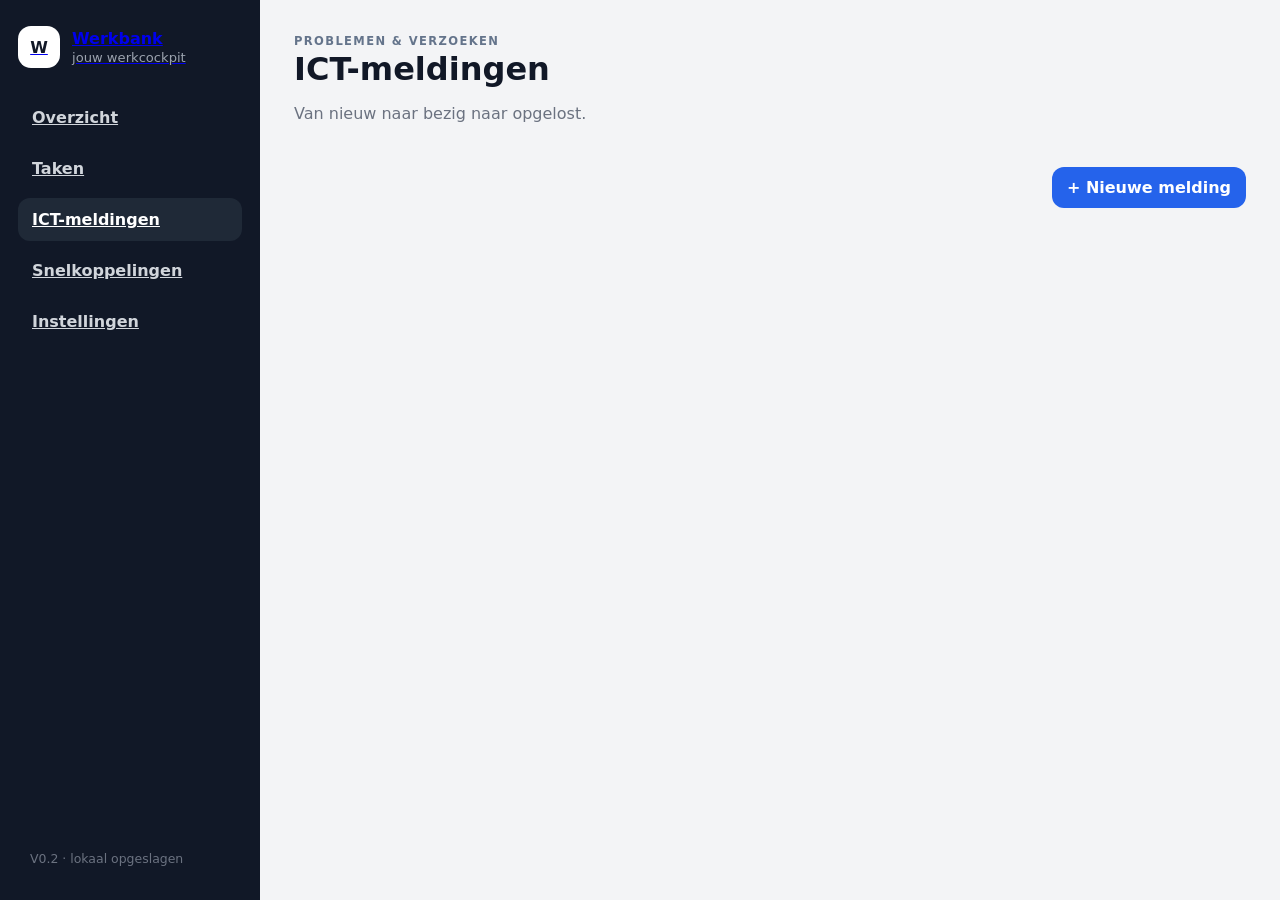
==== ict.html @ e1ebce4d "Split ICT into its own page" ====
<!doctype html>
<html lang="nl"><head><meta charset="utf-8"><meta name="viewport" content="width=device-width,initial-scale=1"><meta name="theme-color" content="#111827"><title>ICT-meldingen · Werkbank</title><link rel="manifest" href="manifest.webmanifest"><link rel="icon" href="icon.svg" type="image/svg+xml"><link rel="stylesheet" href="styles.css"></head>
<body data-page="ict"><div class="app-shell"><aside class="sidebar"><a class="brand" href="index.html"><div class="brand-mark">W</div><div><strong>Werkbank</strong><span>jouw werkcockpit</span></div></a><nav><a class="nav-btn" href="index.html">Overzicht</a><a class="nav-btn" href="taken.html">Taken</a><a class="nav-btn active" href="ict.html">ICT-meldingen</a><a class="nav-btn" href="links.html">Snelkoppelingen</a><a class="nav-btn" href="instellingen.html">Instellingen</a></nav><div class="sidebar-footer">V0.2 · lokaal opgeslagen</div></aside>
<main><header class="topbar"><div><p class="eyebrow">Problemen & verzoeken</p><h1>ICT-meldingen</h1><p class="muted">Van nieuw naar bezig naar opgelost.</p></div><button id="installBtn" class="btn secondary hidden">Installeer app</button></header><div class="page-heading"><div></div><button id="newIctBtn" class="btn primary">+ Nieuwe melding</button></div><div id="ictList" class="stack"></div></main></div>
<dialog id="itemDialog"><form method="dialog" id="itemForm"><div class="dialog-head"><h3 id="dialogTitle">Nieuwe ICT-melding</h3><button value="cancel" class="icon-btn">×</button></div><input type="hidden" id="formType" value="ict"><input type="hidden" id="formId"><label id="personWrap">Voor wie / locatie<input id="formPerson" maxlength="80"></label><label>Titel<input id="formTitle" required maxlength="120"></label><label>Prioriteit<select id="formPriority"><option value="normal">Normaal</option><option value="high">Hoog</option><option value="low">Laag</option></select></label><label>Notitie<textarea id="formNotes" rows="4"></textarea></label><div class="dialog-actions"><button value="cancel" class="btn secondary">Annuleren</button><button value="default" class="btn primary">Opslaan</button></div></form></dialog><script src="app.js"></script></body></html>
---- styles.css ----
:root{--bg:#f3f4f6;--panel:#fff;--ink:#111827;--muted:#6b7280;--line:#e5e7eb;--accent:#2563eb;--accent2:#1d4ed8;--success:#059669;--warn:#d97706;--danger:#dc2626;--shadow:0 12px 30px rgba(17,24,39,.08)}*{box-sizing:border-box}body{margin:0;font-family:Inter,ui-sans-serif,system-ui,-apple-system,BlinkMacSystemFont,"Segoe UI",sans-serif;background:var(--bg);color:var(--ink)}button,input,select,textarea{font:inherit}.app-shell{min-height:100vh;display:grid;grid-template-columns:260px 1fr}.sidebar{position:sticky;top:0;height:100vh;background:#111827;color:#fff;padding:26px 18px;display:flex;flex-direction:column}.brand{display:flex;gap:12px;align-items:center;margin-bottom:28px}.brand-mark{width:42px;height:42px;border-radius:13px;background:#fff;color:#111827;display:grid;place-items:center;font-weight:800}.brand strong,.brand span{display:block}.brand span{font-size:.82rem;color:#9ca3af;margin-top:2px}nav{display:grid;gap:8px}.nav-btn{appearance:none;border:0;background:transparent;color:#d1d5db;padding:12px 14px;border-radius:12px;text-align:left;cursor:pointer;font-weight:650}.nav-btn:hover,.nav-btn.active{background:#1f2937;color:#fff}.sidebar-footer{margin-top:auto;color:#6b7280;font-size:.78rem;padding:8px 12px}main{padding:34px;max-width:1500px;width:100%;margin:0 auto}.topbar,.page-heading,.section-heading,.row{display:flex;align-items:center;justify-content:space-between;gap:16px}.topbar{margin-bottom:28px}.topbar h1,.page-heading h2,.section-heading h2{margin:.12rem 0}.eyebrow{text-transform:uppercase;letter-spacing:.12em;font-size:.72rem;font-weight:800;color:#64748b;margin:0}.muted{color:var(--muted)}.view{display:none}.view.active{display:block}.grid{display:grid;gap:20px}.grid.two{grid-template-columns:repeat(2,minmax(0,1fr))}.grid.three{grid-template-columns:repeat(3,minmax(0,1fr))}.card{background:var(--panel);border:1px solid var(--line);border-radius:20px;padding:22px;box-shadow:var(--shadow)}.dump-card textarea{width:100%;min-height:190px;border:1px solid var(--line);border-radius:14px;padding:15px;resize:vertical;background:#f9fafb;outline:none}.dump-card textarea:focus,input:focus,select:focus,textarea:focus{border-color:#93c5fd;box-shadow:0 0 0 3px rgba(37,99,235,.1)}.row.end{justify-content:flex-end;margin-top:14px}.btn{border:0;border-radius:12px;padding:11px 15px;cursor:pointer;font-weight:750}.btn.primary{background:var(--accent);color:#fff}.btn.primary:hover{background:var(--accent2)}.btn.secondary{background:#e5e7eb;color:#111827}.hidden{display:none!important}.pill{display:inline-flex;align-items:center;border-radius:999px;padding:6px 10px;background:#eef2ff;color:#3730a3;font-size:.75rem;font-weight:750}.stats{margin:20px 0}.stat span{display:block;color:var(--muted);font-size:.85rem}.stat strong{font-size:2.15rem;display:block;margin-top:6px}.stack{display:grid;gap:12px}.stack.compact{gap:8px}.item{border:1px solid var(--line);border-radius:15px;padding:14px 16px;background:#fff;display:grid;grid-template-columns:auto 1fr auto;gap:12px;align-items:start}.item-main strong{display:block}.item-meta{display:flex;gap:8px;flex-wrap:wrap;margin-top:6px;color:var(--muted);font-size:.78rem}.item-actions{display:flex;gap:5px}.icon-btn,.link-btn{border:0;background:transparent;cursor:pointer;color:var(--muted)}.icon-btn{width:32px;height:32px;border-radius:9px;font-size:1.25rem}.icon-btn:hover{background:#f3f4f6;color:#111827}.check{width:20px;height:20px;margin-top:2px}.done .item-main{opacity:.55;text-decoration:line-through}.priority-high{border-left:4px solid var(--danger)}.priority-low{border-left:4px solid #94a3b8}.toolbar{display:flex;gap:10px;margin:18px 0}.toolbar select,dialog input,dialog select,dialog textarea{border:1px solid var(--line);border-radius:11px;padding:10px 12px;background:#fff;width:100%}.quick-links{display:grid;grid-template-columns:repeat(4,minmax(0,1fr));gap:12px;margin-top:16px}.quick-link{display:flex;align-items:center;gap:11px;text-decoration:none;color:inherit;border:1px solid var(--line);border-radius:15px;padding:15px;background:#fff}.quick-link:hover{border-color:#bfdbfe;transform:translateY(-1px)}.quick-icon{font-size:1.4rem}.manage .quick-link{position:relative}.manage .link-controls{margin-left:auto;display:flex}.page-heading{margin-bottom:14px}dialog{border:0;border-radius:20px;padding:0;width:min(560px,calc(100% - 28px));box-shadow:0 30px 80px rgba(0,0,0,.25)}dialog::backdrop{background:rgba(15,23,42,.45)}dialog form{padding:22px;display:grid;gap:14px}.dialog-head,.dialog-actions{display:flex;align-items:center;justify-content:space-between;gap:10px}.dialog-head h3{margin:0}.dialog-actions{justify-content:flex-end;margin-top:5px}label{display:grid;gap:6px;font-weight:650;font-size:.88rem}.form-grid{gap:12px}.file-btn{display:inline-block;width:max-content}.empty{padding:24px;border:1px dashed #cbd5e1;border-radius:15px;text-align:center;color:var(--muted)}@media(max-width:900px){.app-shell{grid-template-columns:1fr}.sidebar{height:auto;position:static;padding:12px 14px;flex-direction:row;align-items:center;overflow-x:auto}.brand{margin:0 8px 0 0}.brand span,.sidebar-footer{display:none}.brand-mark{width:36px;height:36px}.sidebar nav{display:flex;gap:6px}.nav-btn{white-space:nowrap;padding:9px 11px}.grid.two,.grid.three{grid-template-columns:1fr}.quick-links{grid-template-columns:repeat(2,minmax(0,1fr))}main{padding:22px 16px}.topbar{align-items:flex-start}}@media(max-width:520px){.brand>div:last-child{display:none}.quick-links{grid-template-columns:1fr}.item{grid-template-columns:auto 1fr}.item-actions{grid-column:2}.topbar{display:block}.topbar #installBtn{margin-top:12px}.toolbar{display:grid}}
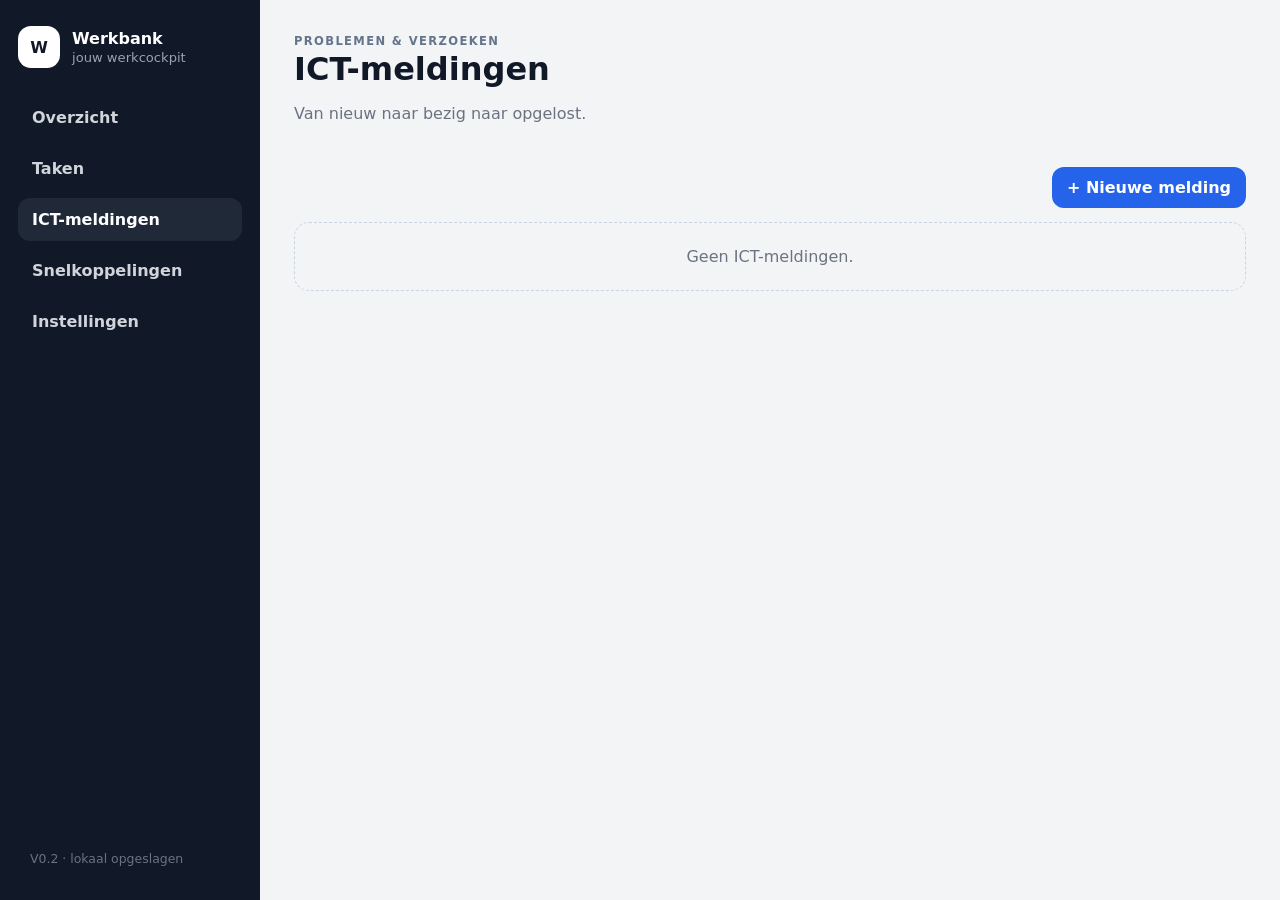
==== commit 1c8b0cff: "Fix dialog cancel validation on ICT form" ====
--- a/ict.html
+++ b/ict.html
@@ -2,4 +2,4 @@
 <html lang="nl"><head><meta charset="utf-8"><meta name="viewport" content="width=device-width,initial-scale=1"><meta name="theme-color" content="#111827"><title>ICT-meldingen · Werkbank</title><link rel="manifest" href="manifest.webmanifest"><link rel="icon" href="icon.svg" type="image/svg+xml"><link rel="stylesheet" href="styles.css"></head>
 <body data-page="ict"><div class="app-shell"><aside class="sidebar"><a class="brand" href="index.html"><div class="brand-mark">W</div><div><strong>Werkbank</strong><span>jouw werkcockpit</span></div></a><nav><a class="nav-btn" href="index.html">Overzicht</a><a class="nav-btn" href="taken.html">Taken</a><a class="nav-btn active" href="ict.html">ICT-meldingen</a><a class="nav-btn" href="links.html">Snelkoppelingen</a><a class="nav-btn" href="instellingen.html">Instellingen</a></nav><div class="sidebar-footer">V0.2 · lokaal opgeslagen</div></aside>
 <main><header class="topbar"><div><p class="eyebrow">Problemen & verzoeken</p><h1>ICT-meldingen</h1><p class="muted">Van nieuw naar bezig naar opgelost.</p></div><button id="installBtn" class="btn secondary hidden">Installeer app</button></header><div class="page-heading"><div></div><button id="newIctBtn" class="btn primary">+ Nieuwe melding</button></div><div id="ictList" class="stack"></div></main></div>
-<dialog id="itemDialog"><form method="dialog" id="itemForm"><div class="dialog-head"><h3 id="dialogTitle">Nieuwe ICT-melding</h3><button value="cancel" class="icon-btn">×</button></div><input type="hidden" id="formType" value="ict"><input type="hidden" id="formId"><label id="personWrap">Voor wie / locatie<input id="formPerson" maxlength="80"></label><label>Titel<input id="formTitle" required maxlength="120"></label><label>Prioriteit<select id="formPriority"><option value="normal">Normaal</option><option value="high">Hoog</option><option value="low">Laag</option></select></label><label>Notitie<textarea id="formNotes" rows="4"></textarea></label><div class="dialog-actions"><button value="cancel" class="btn secondary">Annuleren</button><button value="default" class="btn primary">Opslaan</button></div></form></dialog><script src="app.js"></script></body></html>+<dialog id="itemDialog"><form method="dialog" id="itemForm"><div class="dialog-head"><h3 id="dialogTitle">Nieuwe ICT-melding</h3><button value="cancel" formnovalidate class="icon-btn">×</button></div><input type="hidden" id="formType" value="ict"><input type="hidden" id="formId"><label id="personWrap">Voor wie / locatie<input id="formPerson" maxlength="80"></label><label>Titel<input id="formTitle" required maxlength="120"></label><label>Prioriteit<select id="formPriority"><option value="normal">Normaal</option><option value="high">Hoog</option><option value="low">Laag</option></select></label><label>Notitie<textarea id="formNotes" rows="4"></textarea></label><div class="dialog-actions"><button value="cancel" formnovalidate class="btn secondary">Annuleren</button><button value="default" class="btn primary">Opslaan</button></div></form></dialog><script src="app.js"></script></body></html>
--- a/styles.css
+++ b/styles.css
@@ -1 +1 @@
-:root{--bg:#f3f4f6;--panel:#fff;--ink:#111827;--muted:#6b7280;--line:#e5e7eb;--accent:#2563eb;--accent2:#1d4ed8;--success:#059669;--warn:#d97706;--danger:#dc2626;--shadow:0 12px 30px rgba(17,24,39,.08)}*{box-sizing:border-box}body{margin:0;font-family:Inter,ui-sans-serif,system-ui,-apple-system,BlinkMacSystemFont,"Segoe UI",sans-serif;background:var(--bg);color:var(--ink)}button,input,select,textarea{font:inherit}.app-shell{min-height:100vh;display:grid;grid-template-columns:260px 1fr}.sidebar{position:sticky;top:0;height:100vh;background:#111827;color:#fff;padding:26px 18px;display:flex;flex-direction:column}.brand{display:flex;gap:12px;align-items:center;margin-bottom:28px}.brand-mark{width:42px;height:42px;border-radius:13px;background:#fff;color:#111827;display:grid;place-items:center;font-weight:800}.brand strong,.brand span{display:block}.brand span{font-size:.82rem;color:#9ca3af;margin-top:2px}nav{display:grid;gap:8px}.nav-btn{appearance:none;border:0;background:transparent;color:#d1d5db;padding:12px 14px;border-radius:12px;text-align:left;cursor:pointer;font-weight:650}.nav-btn:hover,.nav-btn.active{background:#1f2937;color:#fff}.sidebar-footer{margin-top:auto;color:#6b7280;font-size:.78rem;padding:8px 12px}main{padding:34px;max-width:1500px;width:100%;margin:0 auto}.topbar,.page-heading,.section-heading,.row{display:flex;align-items:center;justify-content:space-between;gap:16px}.topbar{margin-bottom:28px}.topbar h1,.page-heading h2,.section-heading h2{margin:.12rem 0}.eyebrow{text-transform:uppercase;letter-spacing:.12em;font-size:.72rem;font-weight:800;color:#64748b;margin:0}.muted{color:var(--muted)}.view{display:none}.view.active{display:block}.grid{display:grid;gap:20px}.grid.two{grid-template-columns:repeat(2,minmax(0,1fr))}.grid.three{grid-template-columns:repeat(3,minmax(0,1fr))}.card{background:var(--panel);border:1px solid var(--line);border-radius:20px;padding:22px;box-shadow:var(--shadow)}.dump-card textarea{width:100%;min-height:190px;border:1px solid var(--line);border-radius:14px;padding:15px;resize:vertical;background:#f9fafb;outline:none}.dump-card textarea:focus,input:focus,select:focus,textarea:focus{border-color:#93c5fd;box-shadow:0 0 0 3px rgba(37,99,235,.1)}.row.end{justify-content:flex-end;margin-top:14px}.btn{border:0;border-radius:12px;padding:11px 15px;cursor:pointer;font-weight:750}.btn.primary{background:var(--accent);color:#fff}.btn.primary:hover{background:var(--accent2)}.btn.secondary{background:#e5e7eb;color:#111827}.hidden{display:none!important}.pill{display:inline-flex;align-items:center;border-radius:999px;padding:6px 10px;background:#eef2ff;color:#3730a3;font-size:.75rem;font-weight:750}.stats{margin:20px 0}.stat span{display:block;color:var(--muted);font-size:.85rem}.stat strong{font-size:2.15rem;display:block;margin-top:6px}.stack{display:grid;gap:12px}.stack.compact{gap:8px}.item{border:1px solid var(--line);border-radius:15px;padding:14px 16px;background:#fff;display:grid;grid-template-columns:auto 1fr auto;gap:12px;align-items:start}.item-main strong{display:block}.item-meta{display:flex;gap:8px;flex-wrap:wrap;margin-top:6px;color:var(--muted);font-size:.78rem}.item-actions{display:flex;gap:5px}.icon-btn,.link-btn{border:0;background:transparent;cursor:pointer;color:var(--muted)}.icon-btn{width:32px;height:32px;border-radius:9px;font-size:1.25rem}.icon-btn:hover{background:#f3f4f6;color:#111827}.check{width:20px;height:20px;margin-top:2px}.done .item-main{opacity:.55;text-decoration:line-through}.priority-high{border-left:4px solid var(--danger)}.priority-low{border-left:4px solid #94a3b8}.toolbar{display:flex;gap:10px;margin:18px 0}.toolbar select,dialog input,dialog select,dialog textarea{border:1px solid var(--line);border-radius:11px;padding:10px 12px;background:#fff;width:100%}.quick-links{display:grid;grid-template-columns:repeat(4,minmax(0,1fr));gap:12px;margin-top:16px}.quick-link{display:flex;align-items:center;gap:11px;text-decoration:none;color:inherit;border:1px solid var(--line);border-radius:15px;padding:15px;background:#fff}.quick-link:hover{border-color:#bfdbfe;transform:translateY(-1px)}.quick-icon{font-size:1.4rem}.manage .quick-link{position:relative}.manage .link-controls{margin-left:auto;display:flex}.page-heading{margin-bottom:14px}dialog{border:0;border-radius:20px;padding:0;width:min(560px,calc(100% - 28px));box-shadow:0 30px 80px rgba(0,0,0,.25)}dialog::backdrop{background:rgba(15,23,42,.45)}dialog form{padding:22px;display:grid;gap:14px}.dialog-head,.dialog-actions{display:flex;align-items:center;justify-content:space-between;gap:10px}.dialog-head h3{margin:0}.dialog-actions{justify-content:flex-end;margin-top:5px}label{display:grid;gap:6px;font-weight:650;font-size:.88rem}.form-grid{gap:12px}.file-btn{display:inline-block;width:max-content}.empty{padding:24px;border:1px dashed #cbd5e1;border-radius:15px;text-align:center;color:var(--muted)}@media(max-width:900px){.app-shell{grid-template-columns:1fr}.sidebar{height:auto;position:static;padding:12px 14px;flex-direction:row;align-items:center;overflow-x:auto}.brand{margin:0 8px 0 0}.brand span,.sidebar-footer{display:none}.brand-mark{width:36px;height:36px}.sidebar nav{display:flex;gap:6px}.nav-btn{white-space:nowrap;padding:9px 11px}.grid.two,.grid.three{grid-template-columns:1fr}.quick-links{grid-template-columns:repeat(2,minmax(0,1fr))}main{padding:22px 16px}.topbar{align-items:flex-start}}@media(max-width:520px){.brand>div:last-child{display:none}.quick-links{grid-template-columns:1fr}.item{grid-template-columns:auto 1fr}.item-actions{grid-column:2}.topbar{display:block}.topbar #installBtn{margin-top:12px}.toolbar{display:grid}}+:root{--bg:#f3f4f6;--panel:#fff;--ink:#111827;--muted:#6b7280;--line:#e5e7eb;--accent:#2563eb;--accent2:#1d4ed8;--success:#059669;--warn:#d97706;--danger:#dc2626;--shadow:0 12px 30px rgba(17,24,39,.08)}*{box-sizing:border-box}body{margin:0;font-family:Inter,ui-sans-serif,system-ui,-apple-system,BlinkMacSystemFont,"Segoe UI",sans-serif;background:var(--bg);color:var(--ink)}button,input,select,textarea{font:inherit}.app-shell{min-height:100vh;display:grid;grid-template-columns:260px 1fr}.sidebar{position:sticky;top:0;height:100vh;background:#111827;color:#fff;padding:26px 18px;display:flex;flex-direction:column}.brand{display:flex;gap:12px;align-items:center;margin-bottom:28px;text-decoration:none;color:inherit}.brand-mark{width:42px;height:42px;border-radius:13px;background:#fff;color:#111827;display:grid;place-items:center;font-weight:800}.brand strong,.brand span{display:block}.brand span{font-size:.82rem;color:#9ca3af;margin-top:2px}nav{display:grid;gap:8px}.nav-btn{appearance:none;border:0;background:transparent;color:#d1d5db;padding:12px 14px;border-radius:12px;text-align:left;cursor:pointer;font-weight:650;text-decoration:none;display:block}.nav-btn:hover,.nav-btn.active{background:#1f2937;color:#fff}.sidebar-footer{margin-top:auto;color:#6b7280;font-size:.78rem;padding:8px 12px}main{padding:34px;max-width:1500px;width:100%;margin:0 auto}.topbar,.page-heading,.section-heading,.row{display:flex;align-items:center;justify-content:space-between;gap:16px}.topbar{margin-bottom:28px}.topbar h1,.page-heading h2,.section-heading h2{margin:.12rem 0}.eyebrow{text-transform:uppercase;letter-spacing:.12em;font-size:.72rem;font-weight:800;color:#64748b;margin:0}.muted{color:var(--muted)}.grid{display:grid;gap:20px}.grid.two{grid-template-columns:repeat(2,minmax(0,1fr))}.grid.three{grid-template-columns:repeat(3,minmax(0,1fr))}.card{background:var(--panel);border:1px solid var(--line);border-radius:20px;padding:22px;box-shadow:var(--shadow)}.dump-card textarea{width:100%;min-height:190px;border:1px solid var(--line);border-radius:14px;padding:15px;resize:vertical;background:#f9fafb;outline:none}.dump-card textarea:focus,input:focus,select:focus,textarea:focus{border-color:#93c5fd;box-shadow:0 0 0 3px rgba(37,99,235,.1)}.row.end{justify-content:flex-end;margin-top:14px}.btn{border:0;border-radius:12px;padding:11px 15px;cursor:pointer;font-weight:750}.btn.primary{background:var(--accent);color:#fff}.btn.primary:hover{background:var(--accent2)}.btn.secondary{background:#e5e7eb;color:#111827}.hidden{display:none!important}.pill{display:inline-flex;align-items:center;border-radius:999px;padding:6px 10px;background:#eef2ff;color:#3730a3;font-size:.75rem;font-weight:750}.stats{margin:20px 0}.stat span{display:block;color:var(--muted);font-size:.85rem}.stat strong{font-size:2.15rem;display:block;margin-top:6px}.stack{display:grid;gap:12px}.stack.compact{gap:8px}.item{border:1px solid var(--line);border-radius:15px;padding:14px 16px;background:#fff;display:grid;grid-template-columns:auto 1fr auto;gap:12px;align-items:start}.item-main strong{display:block}.item-meta{display:flex;gap:8px;flex-wrap:wrap;margin-top:6px;color:var(--muted);font-size:.78rem}.item-actions{display:flex;gap:5px}.icon-btn,.link-btn{border:0;background:transparent;cursor:pointer;color:var(--muted)}.link-btn{text-decoration:none}.text-link{font-weight:700}.icon-btn{width:32px;height:32px;border-radius:9px;font-size:1.25rem}.icon-btn:hover{background:#f3f4f6;color:#111827}.check{width:20px;height:20px;margin-top:2px}.done .item-main{opacity:.55;text-decoration:line-through}.priority-high{border-left:4px solid var(--danger)}.priority-low{border-left:4px solid #94a3b8}.toolbar{display:flex;gap:10px;margin:18px 0}.toolbar select,dialog input,dialog select,dialog textarea{border:1px solid var(--line);border-radius:11px;padding:10px 12px;background:#fff;width:100%}.quick-links{display:grid;grid-template-columns:repeat(4,minmax(0,1fr));gap:12px;margin-top:16px}.quick-link{display:flex;align-items:center;gap:11px;text-decoration:none;color:inherit;border:1px solid var(--line);border-radius:15px;padding:15px;background:#fff}.quick-link:hover{border-color:#bfdbfe;transform:translateY(-1px)}.quick-link-main{display:flex;align-items:center;gap:11px;text-decoration:none;color:inherit;flex:1}.quick-icon{font-size:1.4rem}.manage .quick-link{position:relative}.manage .link-controls{margin-left:auto;display:flex}.page-heading{margin-bottom:14px}dialog{border:0;border-radius:20px;padding:0;width:min(560px,calc(100% - 28px));box-shadow:0 30px 80px rgba(0,0,0,.25)}dialog::backdrop{background:rgba(15,23,42,.45)}dialog form{padding:22px;display:grid;gap:14px}.dialog-head,.dialog-actions{display:flex;align-items:center;justify-content:space-between;gap:10px}.dialog-head h3{margin:0}.dialog-actions{justify-content:flex-end;margin-top:5px}label{display:grid;gap:6px;font-weight:650;font-size:.88rem}.form-grid{gap:12px}.file-btn{display:inline-block;width:max-content}.empty{padding:24px;border:1px dashed #cbd5e1;border-radius:15px;text-align:center;color:var(--muted)}@media(max-width:900px){.app-shell{grid-template-columns:1fr}.sidebar{height:auto;position:static;padding:12px 14px;flex-direction:row;align-items:center;overflow-x:auto}.brand{margin:0 8px 0 0}.brand span,.sidebar-footer{display:none}.brand-mark{width:36px;height:36px}.sidebar nav{display:flex;gap:6px}.nav-btn{white-space:nowrap;padding:9px 11px}.grid.two,.grid.three{grid-template-columns:1fr}.quick-links{grid-template-columns:repeat(2,minmax(0,1fr))}main{padding:22px 16px}.topbar{align-items:flex-start}}@media(max-width:520px){.brand>div:last-child{display:none}.quick-links{grid-template-columns:1fr}.item{grid-template-columns:auto 1fr}.item-actions{grid-column:2}.topbar{display:block}.topbar #installBtn{margin-top:12px}.toolbar{display:grid}}
